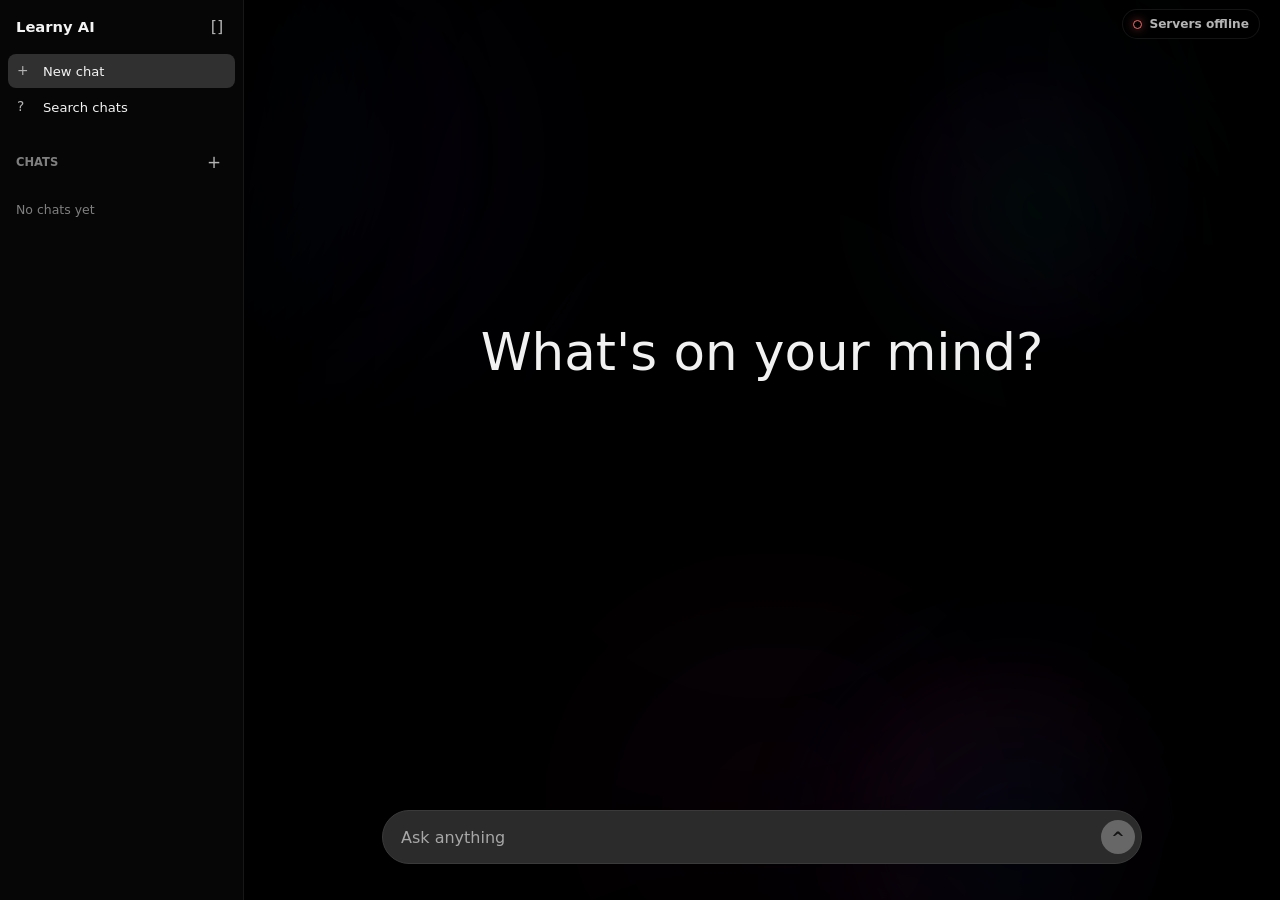
==== web/index.html @ 155fb239 "Add initial implementation of Learny AI web app with Python backend and animated frontend - Created " ====
<!doctype html>
<html lang="en">
  <head>
    <meta charset="utf-8">
    <meta name="viewport" content="width=device-width, initial-scale=1">
    <title>Learny AI</title>
    <link rel="stylesheet" href="./styles.css">
  </head>
  <body>
    <div class="app-shell">
      <aside class="sidebar" aria-label="Learny navigation">
        <header class="sidebar-header">
          <strong>Learny AI</strong>
          <button class="sidebar-toggle" type="button" title="Collapse sidebar">
            <span aria-hidden="true">[]</span>
            <span class="sr-only">Collapse sidebar</span>
          </button>
        </header>

        <nav class="sidebar-nav" aria-label="Main navigation">
          <button class="nav-item active" id="newChatButton" type="button">
            <span class="nav-icon" aria-hidden="true">+</span>
            <span>New chat</span>
          </button>
          <button class="nav-item" type="button">
            <span class="nav-icon" aria-hidden="true">?</span>
            <span>Search chats</span>
          </button>
        </nav>

        <section class="chats-panel" aria-label="Saved chats">
          <div class="panel-heading">
            <p>CHATS</p>
            <button class="add-chat-button" id="addChatButton" type="button" title="New chat">
              <span aria-hidden="true">+</span>
              <span class="sr-only">New chat</span>
            </button>
          </div>
          <div class="chat-list" id="chatList"></div>
        </section>

      </aside>

      <main class="main-area">
        <div class="scene-bg" aria-hidden="true">
          <div class="depth-stage">
            <span class="liquid-blob blob-a"></span>
            <span class="liquid-blob blob-b"></span>
            <span class="liquid-blob blob-c"></span>
            <span class="liquid-blob blob-d"></span>
            <span class="liquid-blob blob-e"></span>
          </div>
        </div>

        <header class="top-bar">
          <div class="connection-pill" id="connectionPill">
            <span></span>
            <strong>Checking server status...</strong>
          </div>
        </header>

        <section class="chat-panel" aria-label="Learny chat">
          <div class="chat-log" id="chatLog" aria-live="polite">
            <div class="empty-state" id="emptyState">
              <h1>What's on your mind?</h1>
            </div>
          </div>

          <div class="composer-zone">
            <form class="composer" id="chatForm">
              <input
                id="messageInput"
                name="message"
                type="text"
                autocomplete="off"
                placeholder="Ask anything"
                maxlength="1200"
                required
              >
              <button class="send-button" id="sendButton" type="submit" title="Send message">
                <span aria-hidden="true">^</span>
                <span class="sr-only">Send message</span>
              </button>
            </form>

          </div>
        </section>
      </main>
    </div>

    <template id="messageTemplate">
      <article class="message">
        <div class="message-meta">
          <span class="speaker"></span>
          <span class="source"></span>
        </div>
        <p class="bubble"></p>
      </article>
    </template>

    <script src="./app.js" defer></script>
  </body>
</html>
---- web/styles.css ----
:root {
  color-scheme: dark;
  --bg: #000;
  --sidebar: #060606;
  --sidebar-border: #171717;
  --hover: #1f1f1f;
  --active: #303030;
  --composer: #2b2b2b;
  --composer-border: #3a3a3a;
  --text: #f4f4f4;
  --muted: #b4b4b4;
  --subtle: #7f7f7f;
  --line: #242424;
  --user-bubble: #303030;
  --error: #ff6b6b;
  --ready: #d8d8d8;
  --radius: 8px;
  font-family:
    Inter, ui-sans-serif, system-ui, -apple-system, BlinkMacSystemFont, "Segoe UI",
    sans-serif;
}

* {
  box-sizing: border-box;
}

html,
body {
  width: 100%;
  height: 100%;
  min-height: 0;
}

body {
  margin: 0;
  color: var(--text);
  background: var(--bg);
  overflow: hidden;
}

button,
input {
  font: inherit;
}

button {
  border: 0;
  color: inherit;
  cursor: pointer;
}

button:focus-visible,
input:focus-visible {
  outline: 2px solid #d8d8d8;
  outline-offset: 2px;
}

.sr-only {
  position: absolute;
  width: 1px;
  height: 1px;
  padding: 0;
  margin: -1px;
  overflow: hidden;
  clip: rect(0, 0, 0, 0);
  white-space: nowrap;
  border: 0;
}

.app-shell {
  display: grid;
  grid-template-columns: 244px minmax(0, 1fr);
  width: 100vw;
  height: 100vh;
  height: 100dvh;
  max-height: 100vh;
  max-height: 100dvh;
  min-width: 0;
  min-height: 0;
  overflow: hidden;
  background: var(--bg);
}

.sidebar {
  display: grid;
  grid-template-rows: auto auto minmax(0, 1fr);
  gap: 10px;
  min-width: 0;
  min-height: 0;
  padding: 10px 8px;
  border-right: 1px solid var(--sidebar-border);
  background: var(--sidebar);
}

.sidebar-header {
  display: flex;
  align-items: center;
  justify-content: space-between;
  min-height: 34px;
  padding: 0 4px 2px 8px;
}

.sidebar-header strong {
  font-size: 0.92rem;
  font-weight: 700;
}

.sidebar-toggle,
.add-chat-button,
.send-button {
  display: inline-grid;
  place-items: center;
}

.sidebar-toggle {
  width: 28px;
  height: 28px;
  border-radius: 6px;
  color: var(--muted);
  background: transparent;
}

.sidebar-toggle:hover,
.add-chat-button:hover {
  background: var(--hover);
}

.sidebar-nav {
  display: grid;
  gap: 2px;
}

.nav-item {
  display: grid;
  grid-template-columns: 22px minmax(0, 1fr);
  align-items: center;
  gap: 4px;
  min-height: 34px;
  padding: 0 9px;
  border-radius: var(--radius);
  background: transparent;
  color: var(--text);
  text-align: left;
  transition: background 120ms ease;
}

.nav-item:hover {
  background: var(--hover);
}

.nav-item.active {
  background: var(--active);
}

.nav-icon {
  color: var(--muted);
  font-size: 0.86rem;
  line-height: 1;
}

.nav-item span:last-child {
  overflow: hidden;
  font-size: 0.82rem;
  text-overflow: ellipsis;
  white-space: nowrap;
}

.chats-panel {
  display: grid;
  grid-template-rows: auto minmax(0, 1fr);
  min-height: 0;
  margin-top: 8px;
}

.panel-heading {
  display: flex;
  align-items: center;
  justify-content: space-between;
  gap: 8px;
  padding: 7px 8px;
}

.panel-heading p {
  margin: 0;
  color: var(--subtle);
  font-size: 0.72rem;
  font-weight: 650;
  text-transform: uppercase;
}

.add-chat-button {
  width: 26px;
  height: 26px;
  border-radius: 6px;
  background: transparent;
  color: var(--muted);
  font-size: 1.05rem;
  line-height: 1;
}

.chat-list {
  display: grid;
  align-content: start;
  gap: 2px;
  min-height: 0;
  overflow: auto;
  padding-right: 2px;
}

.chat-item {
  position: relative;
  display: grid;
  grid-template-columns: minmax(0, 1fr) 28px;
  align-items: center;
  gap: 4px;
  min-height: 36px;
  padding: 3px 4px 3px 8px;
  border-radius: var(--radius);
  color: var(--muted);
}

.chat-item:hover,
.chat-item.active {
  background: #121212;
}

.chat-open-button {
  display: grid;
  gap: 2px;
  min-width: 0;
  padding: 0;
  border-radius: 6px;
  background: transparent;
  color: inherit;
  text-align: left;
}

.chat-title {
  overflow: hidden;
  color: #e7e7e7;
  font-size: 0.79rem;
  font-weight: 550;
  text-overflow: ellipsis;
  white-space: nowrap;
}

.chat-meta {
  overflow: hidden;
  color: var(--subtle);
  font-size: 0.72rem;
  text-overflow: ellipsis;
  white-space: nowrap;
}

.delete-chat-button {
  display: grid;
  place-items: center;
  width: 26px;
  height: 26px;
  border-radius: 6px;
  background: transparent;
  color: var(--subtle);
  opacity: 0;
  transform: translateX(4px);
  transition: opacity 140ms ease, transform 140ms ease, background 140ms ease, color 140ms ease;
}

.chat-item:hover .delete-chat-button,
.delete-chat-button:focus-visible {
  opacity: 1;
  transform: translateX(0);
}

.delete-chat-button:hover {
  background: rgba(255, 107, 107, 0.12);
  color: #ff8f8f;
}

.empty-chat-list {
  padding: 8px;
  color: var(--subtle);
  font-size: 0.78rem;
}

.main-area {
  position: relative;
  display: grid;
  grid-template-rows: 48px minmax(0, 1fr);
  min-width: 0;
  min-height: 0;
  height: 100%;
  overflow: hidden;
  background: #000;
  isolation: isolate;
}

.scene-bg {
  position: absolute;
  inset: 0;
  z-index: 0;
  overflow: hidden;
  pointer-events: none;
  background: #000;
  perspective: 1100px;
  transform-style: preserve-3d;
  contain: paint;
}

.scene-bg::before {
  content: "";
  position: absolute;
  inset: -18%;
  background:
    radial-gradient(circle at 18% 26%, rgba(40, 12, 82, 0.26), transparent 24%),
    radial-gradient(circle at 84% 18%, rgba(9, 55, 78, 0.22), transparent 27%),
    radial-gradient(circle at 51% 79%, rgba(72, 20, 54, 0.2), transparent 28%);
  filter: blur(18px) saturate(1.25);
  opacity: 0.58;
  transform: translate3d(0, 0, 0);
  animation: ambientDrift 34s ease-in-out infinite;
  will-change: transform;
}

.scene-bg::after {
  content: "";
  position: absolute;
  inset: 0;
  background:
    radial-gradient(circle at 50% 50%, transparent 0 36%, rgba(0, 0, 0, 0.34) 65%, rgba(0, 0, 0, 0.88) 100%),
    linear-gradient(90deg, rgba(0, 0, 0, 0.78), transparent 22%, transparent 78%, rgba(0, 0, 0, 0.78));
  z-index: 4;
}

.top-bar,
.chat-panel {
  position: relative;
  z-index: 2;
}

.depth-stage {
  position: absolute;
  inset: -24%;
  z-index: 1;
  transform-style: preserve-3d;
  animation: stageRoll 46s ease-in-out infinite;
  will-change: transform;
}

.liquid-blob {
  position: absolute;
  display: block;
  width: var(--size);
  height: var(--size);
  border-radius: 50%;
  background:
    radial-gradient(circle at 31% 24%, rgba(255, 255, 255, 0.12), transparent 0 10%, transparent 24%),
    radial-gradient(circle at 68% 72%, rgba(0, 0, 0, 0.5), transparent 0 26%),
    radial-gradient(circle at 50% 50%, var(--hot), var(--mid) 42%, var(--cold) 72%, rgba(0, 0, 0, 0) 76%);
  filter: blur(var(--blur)) saturate(1.22);
  opacity: var(--opacity);
  box-shadow:
    inset -28px -34px 64px rgba(0, 0, 0, 0.72),
    inset 20px 20px 52px rgba(255, 255, 255, 0.025),
    0 0 68px var(--glow);
  transform-style: preserve-3d;
  animation: var(--move) var(--duration) ease-in-out infinite;
  animation-delay: var(--delay);
  backface-visibility: hidden;
  contain: paint;
  will-change: transform;
}

.liquid-blob::before,
.liquid-blob::after {
  content: "";
  position: absolute;
  border-radius: 50%;
  pointer-events: none;
}

.liquid-blob::before {
  inset: 9%;
  background:
    radial-gradient(circle at 28% 23%, rgba(255, 255, 255, 0.1), transparent 0 14%, transparent 30%),
    radial-gradient(circle at 70% 66%, rgba(0, 0, 0, 0.38), transparent 0 32%),
    linear-gradient(145deg, rgba(255, 255, 255, 0.04), rgba(0, 0, 0, 0.58));
  filter: blur(8px);
  opacity: 0.52;
  transform: translate3d(0, 0, 60px);
}

.liquid-blob::after {
  inset: -12%;
  background: radial-gradient(circle, var(--glow), transparent 67%);
  filter: blur(28px);
  opacity: 0.34;
  transform: translateZ(-90px);
}

.blob-a {
  --size: clamp(420px, 45vw, 850px);
  --blur: 12px;
  --hot: rgba(58, 16, 96, 0.78);
  --mid: rgba(14, 65, 84, 0.58);
  --cold: rgba(5, 5, 22, 0.08);
  --glow: rgba(56, 22, 100, 0.44);
  --opacity: 0.42;
  --duration: 44s;
  --delay: -3s;
  --move: blobTravelA;
  left: -9%;
  top: 5%;
}

.blob-b {
  --size: clamp(520px, 54vw, 1040px);
  --blur: 18px;
  --hot: rgba(8, 78, 86, 0.64);
  --mid: rgba(66, 13, 78, 0.48);
  --cold: rgba(0, 0, 0, 0.05);
  --glow: rgba(12, 74, 86, 0.38);
  --opacity: 0.36;
  --duration: 52s;
  --delay: -9s;
  --move: blobTravelB;
  right: -22%;
  top: -15%;
}

.blob-c {
  --size: clamp(360px, 39vw, 720px);
  --blur: 14px;
  --hot: rgba(78, 20, 36, 0.62);
  --mid: rgba(18, 22, 83, 0.48);
  --cold: rgba(0, 0, 0, 0.06);
  --glow: rgba(98, 18, 48, 0.34);
  --opacity: 0.34;
  --duration: 48s;
  --delay: -15s;
  --move: blobTravelC;
  left: 31%;
  bottom: -24%;
}

.blob-d {
  --size: clamp(300px, 34vw, 620px);
  --blur: 16px;
  --hot: rgba(29, 50, 122, 0.62);
  --mid: rgba(83, 25, 76, 0.44);
  --cold: rgba(0, 0, 0, 0.05);
  --glow: rgba(24, 54, 130, 0.34);
  --opacity: 0.32;
  --duration: 58s;
  --delay: -22s;
  --move: blobTravelD;
  right: 19%;
  bottom: 4%;
}

.blob-e {
  --size: clamp(240px, 27vw, 520px);
  --blur: 20px;
  --hot: rgba(22, 86, 63, 0.44);
  --mid: rgba(57, 20, 88, 0.42);
  --cold: rgba(0, 0, 0, 0.04);
  --glow: rgba(24, 86, 70, 0.27);
  --opacity: 0.28;
  --duration: 42s;
  --delay: -6s;
  --move: blobTravelE;
  left: 57%;
  top: 19%;
}

.liquid-sheen {
  position: absolute;
  inset: -8%;
  z-index: 3;
  background:
    conic-gradient(from 0deg at 50% 50%, transparent, rgba(255, 255, 255, 0.06), transparent, rgba(64, 24, 96, 0.14), transparent),
    radial-gradient(circle at 50% 50%, transparent 0 36%, rgba(255, 255, 255, 0.03) 43%, transparent 57%);
  filter: blur(12px);
  opacity: 0.18;
  transform-style: preserve-3d;
  animation: sheenOrbit 64s linear infinite;
  will-change: transform;
}

.depth-grid {
  position: absolute;
  inset: -20%;
  z-index: 2;
  background:
    radial-gradient(circle at center, transparent 0 24%, rgba(255, 255, 255, 0.026) 25%, transparent 26%),
    repeating-conic-gradient(from 45deg, rgba(255, 255, 255, 0.018) 0 3deg, transparent 3deg 18deg);
  opacity: 0.12;
  filter: blur(0.5px);
  transform: rotateX(66deg) translateY(20%) translateZ(-320px) scale(1.42);
  transform-origin: center;
  animation: depthTunnel 54s linear infinite;
  will-change: transform;
}

.top-bar {
  display: flex;
  align-items: center;
  justify-content: flex-end;
  padding: 0 20px;
}

.connection-pill {
  display: inline-flex;
  align-items: center;
  gap: 7px;
  min-height: 30px;
  padding: 0 10px;
  border: 1px solid rgba(255, 255, 255, 0.08);
  border-radius: 999px;
  color: var(--muted);
  background: rgba(0, 0, 0, 0.26);
  font-size: 0.76rem;
  backdrop-filter: blur(12px);
}

.connection-pill span {
  width: 9px;
  height: 9px;
  border: 1px solid #a8a8a8;
  border-top-color: transparent;
  border-radius: 50%;
  animation: spin 850ms linear infinite;
}

.connection-pill.checking span {
  border-color: #a8a8a8;
  border-top-color: transparent;
}

.connection-pill.online span {
  border-color: #7edc89;
  background: #7edc89;
  box-shadow: 0 0 12px rgba(126, 220, 137, 0.5);
  animation: none;
}

.connection-pill.offline span {
  border-color: var(--error);
  background: transparent;
  box-shadow: 0 0 10px rgba(255, 107, 107, 0.42);
  animation: none;
}

.connection-pill strong {
  font-weight: 550;
}

.chat-panel {
  position: relative;
  display: grid;
  grid-template-rows: minmax(0, 1fr) auto;
  min-height: 0;
  height: 100%;
  overflow: hidden;
}

.chat-log {
  position: relative;
  display: flex;
  flex-direction: column;
  gap: 20px;
  width: min(820px, calc(100vw - 320px));
  min-height: 0;
  max-height: 100%;
  margin: 0 auto;
  padding: 42px 0 26px;
  padding-bottom: 22px;
  overflow-y: auto;
  overflow-x: hidden;
  overscroll-behavior: contain;
  scroll-behavior: smooth;
}

.empty-state {
  position: absolute;
  left: 50%;
  top: 40%;
  display: grid;
  width: min(680px, 100%);
  transform: translate(-50%, -50%);
  place-items: center;
  pointer-events: none;
  transition: opacity 160ms ease;
}

.empty-state.hidden {
  opacity: 0;
}

.empty-state h1 {
  margin: 0;
  color: #f1f1f1;
  font-size: 3.22rem;
  font-weight: 500;
  line-height: 1.2;
}

.message {
  display: grid;
  gap: 6px;
  width: 100%;
  animation: messageIn 160ms ease both;
}

.message-meta {
  display: flex;
  align-items: center;
  gap: 7px;
  min-height: 16px;
  color: var(--subtle);
  font-size: 0.68rem;
}

.source {
  color: var(--subtle);
}

.message.user .message-meta {
  justify-content: flex-end;
  padding-right: 4px;
}

.message.learny .message-meta {
  padding-left: 4px;
}

.bubble {
  max-width: min(680px, 76%);
  margin: 0;
  color: #f4f4f4;
  font-size: 0.95rem;
  line-height: 1.55;
  overflow-wrap: anywhere;
}

.message.user .bubble {
  justify-self: end;
  padding: 10px 14px;
  border-radius: 18px;
  background: var(--user-bubble);
}

.message.learny .bubble {
  justify-self: start;
  padding: 4px;
}

.message.typing .bubble {
  display: inline-flex;
  gap: 5px;
  align-items: center;
  min-height: 28px;
}

.typing-dot {
  width: 6px;
  height: 6px;
  border-radius: 50%;
  background: var(--ready);
  animation: typingDot 900ms ease-in-out infinite;
}

.typing-dot:nth-child(2) {
  animation-delay: 140ms;
}

.typing-dot:nth-child(3) {
  animation-delay: 280ms;
}

.composer-zone {
  width: min(760px, calc(100vw - 332px));
  margin: 0 auto 36px;
  flex: 0 0 auto;
}

.composer {
  display: grid;
  grid-template-columns: minmax(0, 1fr) 34px;
  align-items: center;
  gap: 6px;
  min-height: 54px;
  padding: 6px 6px 6px 16px;
  border: 1px solid var(--composer-border);
  border-radius: 28px;
  background: var(--composer);
  box-shadow: 0 10px 30px rgba(0, 0, 0, 0.28);
}

.send-button {
  width: 34px;
  height: 34px;
  border-radius: 50%;
  color: var(--text);
  font-size: 1rem;
}

.composer input {
  min-width: 0;
  height: 38px;
  border: 0;
  background: transparent;
  color: var(--text);
  outline: none;
}

.composer input::placeholder {
  color: #a7a7a7;
}

.send-button {
  background: #676767;
  color: #141414;
  font-weight: 850;
  transition: background 120ms ease, transform 120ms ease;
}

.send-button:hover {
  background: #f4f4f4;
}

.send-button:active {
  transform: scale(0.96);
}

.send-button:disabled {
  cursor: not-allowed;
  opacity: 0.55;
}

@keyframes spin {
  to {
    transform: rotate(1turn);
  }
}

@keyframes typingDot {
  0%,
  100% {
    transform: translateY(0);
    opacity: 0.4;
  }
  50% {
    transform: translateY(-5px);
    opacity: 1;
  }
}

@keyframes messageIn {
  from {
    opacity: 0;
    transform: translateY(6px);
  }
  to {
    opacity: 1;
    transform: translateY(0);
  }
}

@keyframes ambientDrift {
  0%,
  100% {
    transform: translate3d(-1.5%, -1%, 0) scale(1);
  }
  50% {
    transform: translate3d(1.5%, 1%, 0) scale(1.04);
  }
}

@keyframes stageRoll {
  0%,
  100% {
    transform: rotateX(0deg) rotateY(0deg) rotateZ(0deg) translateZ(0);
  }
  35% {
    transform: rotateX(3deg) rotateY(-5deg) rotateZ(1deg) translateZ(40px);
  }
  70% {
    transform: rotateX(-4deg) rotateY(5deg) rotateZ(-1deg) translateZ(-50px);
  }
}

@keyframes blobTravelA {
  0%,
  100% {
    transform: translate3d(-4%, 1%, -120px) rotateX(8deg) rotateY(-14deg) scale(0.96);
  }
  50% {
    transform: translate3d(34%, 18%, 120px) rotateX(-10deg) rotateY(16deg) scale(1.08);
  }
}

@keyframes blobTravelB {
  0%,
  100% {
    transform: translate3d(8%, -7%, -140px) rotateX(-8deg) rotateY(12deg) scale(1.04);
  }
  45% {
    transform: translate3d(-31%, 24%, 140px) rotateX(11deg) rotateY(-16deg) scale(0.9);
  }
}

@keyframes blobTravelC {
  0%,
  100% {
    transform: translate3d(-11%, 12%, 120px) rotateX(12deg) rotateY(-8deg) scale(1);
  }
  55% {
    transform: translate3d(18%, -27%, -110px) rotateX(-10deg) rotateY(17deg) scale(1.12);
  }
}

@keyframes blobTravelD {
  0%,
  100% {
    transform: translate3d(14%, 8%, -80px) rotateX(-10deg) rotateY(-10deg) scale(0.92);
  }
  50% {
    transform: translate3d(-36%, -18%, 130px) rotateX(12deg) rotateY(14deg) scale(1.08);
  }
}

@keyframes blobTravelE {
  0%,
  100% {
    transform: translate3d(9%, 6%, 150px) rotateX(13deg) rotateY(-15deg) scale(0.82);
  }
  50% {
    transform: translate3d(-26%, 26%, -80px) rotateX(-12deg) rotateY(13deg) scale(1.08);
  }
}

@keyframes sheenOrbit {
  to {
    transform: rotate(1turn) rotateX(28deg) scale(1.15);
  }
}

@keyframes depthTunnel {
  0% {
    transform: rotateX(66deg) translateY(20%) translateZ(-320px) scale(1.42) rotateZ(0deg);
    opacity: 0.16;
  }
  50% {
    transform: rotateX(68deg) translateY(18%) translateZ(-260px) scale(1.48) rotateZ(8deg);
    opacity: 0.14;
  }
  100% {
    transform: rotateX(66deg) translateY(20%) translateZ(-320px) scale(1.42) rotateZ(16deg);
    opacity: 0.12;
  }
}

@media (max-width: 860px) {
  .app-shell {
    grid-template-columns: 1fr;
  }

  .sidebar {
    display: none;
  }

  .chat-log,
  .composer-zone {
    width: min(760px, calc(100vw - 28px));
  }

  .top-bar {
    padding: 0 14px;
  }
}

@media (max-width: 560px) {
  .main-area {
    grid-template-rows: 42px minmax(0, 1fr);
  }

  .empty-state {
    top: 36%;
  }

  .composer-zone {
    margin-bottom: 16px;
  }

  .composer {
    grid-template-columns: minmax(0, 1fr) 32px;
  }

  .bubble {
    max-width: 88%;
  }
}

@media (prefers-reduced-motion: reduce) {
  *,
  *::before,
  *::after {
    animation-duration: 1ms !important;
    animation-iteration-count: 1 !important;
    scroll-behavior: auto !important;
    transition-duration: 1ms !important;
  }
}
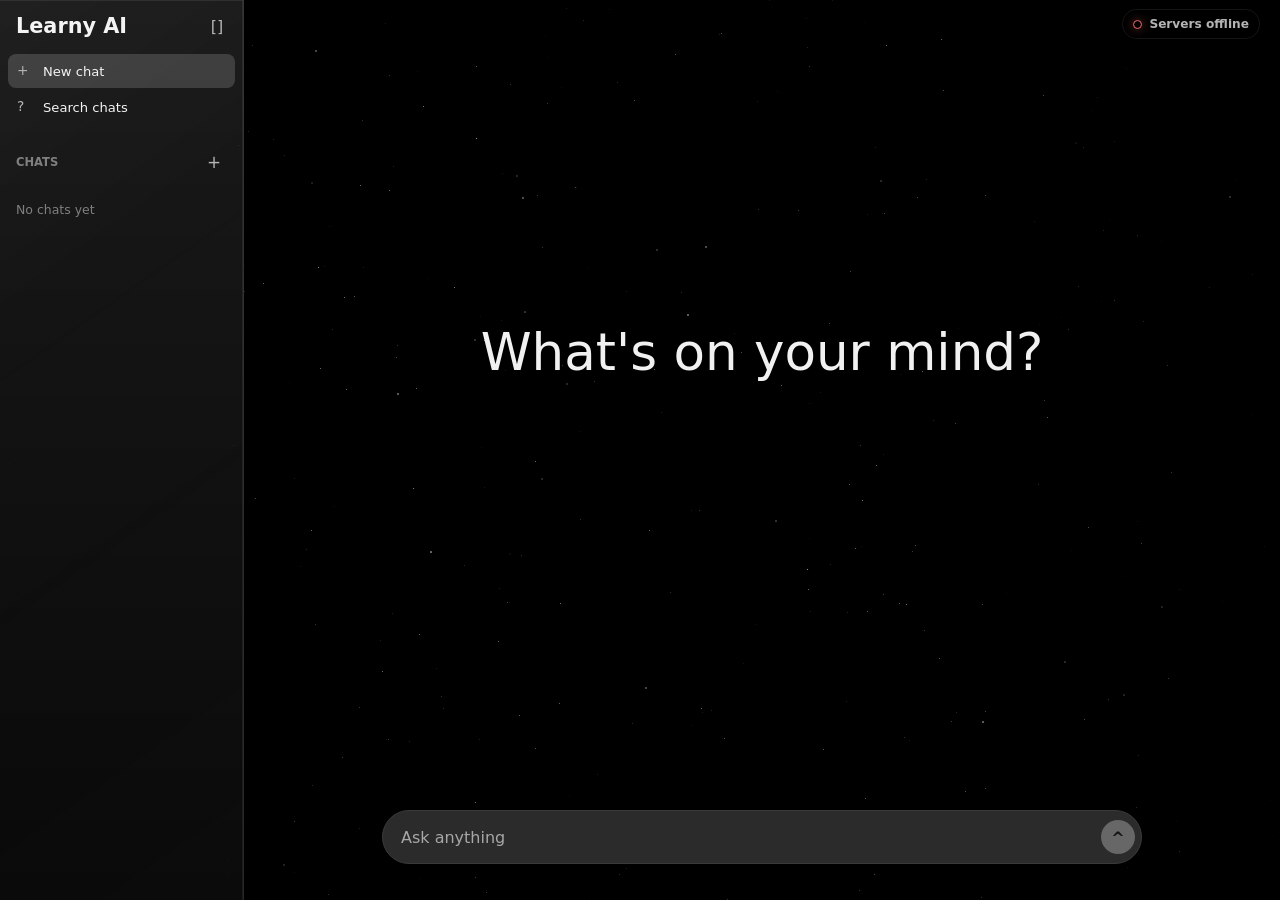
==== commit f907b59b: "Add star field animation to enhance visual effects in the web app" ====
--- a/web/index.html
+++ b/web/index.html
@@ -4,10 +4,12 @@
     <meta charset="utf-8">
     <meta name="viewport" content="width=device-width, initial-scale=1">
     <title>Learny AI</title>
-    <link rel="stylesheet" href="./styles.css">
+    <link rel="stylesheet" href="./styles.css?v=stars">
   </head>
   <body>
     <div class="app-shell">
+      <div class="star-field" id="starField" aria-hidden="true"></div>
+
       <aside class="sidebar" aria-label="Learny navigation">
         <header class="sidebar-header">
           <strong>Learny AI</strong>
@@ -42,16 +44,6 @@
       </aside>
 
       <main class="main-area">
-        <div class="scene-bg" aria-hidden="true">
-          <div class="depth-stage">
-            <span class="liquid-blob blob-a"></span>
-            <span class="liquid-blob blob-b"></span>
-            <span class="liquid-blob blob-c"></span>
-            <span class="liquid-blob blob-d"></span>
-            <span class="liquid-blob blob-e"></span>
-          </div>
-        </div>
-
         <header class="top-bar">
           <div class="connection-pill" id="connectionPill">
             <span></span>
@@ -98,6 +90,6 @@
       </article>
     </template>
 
-    <script src="./app.js" defer></script>
+    <script src="./app.js?v=stars" defer></script>
   </body>
 </html>
--- a/web/styles.css
+++ b/web/styles.css
@@ -1,10 +1,10 @@
 :root {
   color-scheme: dark;
   --bg: #000;
-  --sidebar: #060606;
-  --sidebar-border: #171717;
-  --hover: #1f1f1f;
-  --active: #303030;
+  --sidebar: rgba(8, 8, 12, 0.38);
+  --sidebar-border: rgba(255, 255, 255, 0.12);
+  --hover: rgba(255, 255, 255, 0.1);
+  --active: rgba(255, 255, 255, 0.16);
   --composer: #2b2b2b;
   --composer-border: #3a3a3a;
   --text: #f4f4f4;
@@ -12,6 +12,7 @@
   --subtle: #7f7f7f;
   --line: #242424;
   --user-bubble: #303030;
+  --learny-bubble: rgba(20, 20, 22, 0.86);
   --error: #ff6b6b;
   --ready: #d8d8d8;
   --radius: 8px;
@@ -68,6 +69,7 @@
 }
 
 .app-shell {
+  position: relative;
   display: grid;
   grid-template-columns: 244px minmax(0, 1fr);
   width: 100vw;
@@ -79,9 +81,47 @@
   min-height: 0;
   overflow: hidden;
   background: var(--bg);
+  isolation: isolate;
+}
+
+.star-field {
+  position: absolute;
+  inset: 0;
+  z-index: 0;
+  overflow: hidden;
+  background: #000;
+  pointer-events: none;
+  contain: paint;
+}
+
+.star-field::after {
+  content: "";
+  position: absolute;
+  inset: 0;
+  background:
+    radial-gradient(circle at 50% 45%, transparent 0 42%, rgba(0, 0, 0, 0.42) 78%, rgba(0, 0, 0, 0.82) 100%),
+    linear-gradient(90deg, rgba(0, 0, 0, 0.44), transparent 18%, transparent 82%, rgba(0, 0, 0, 0.44));
+}
+
+.star {
+  position: absolute;
+  left: var(--x);
+  top: var(--y);
+  width: var(--size);
+  height: var(--size);
+  border-radius: 50%;
+  background: rgba(255, 255, 255, var(--opacity));
+  box-shadow: 0 0 var(--glow) rgba(210, 224, 255, var(--glow-opacity));
+  opacity: var(--opacity);
+  transform: translate3d(0, 0, 0);
+  animation: starDrift var(--duration) linear var(--delay) infinite alternate;
+  backface-visibility: hidden;
+  will-change: transform;
 }
 
 .sidebar {
+  position: relative;
+  z-index: 2;
   display: grid;
   grid-template-rows: auto auto minmax(0, 1fr);
   gap: 10px;
@@ -89,7 +129,36 @@
   min-height: 0;
   padding: 10px 8px;
   border-right: 1px solid var(--sidebar-border);
-  background: var(--sidebar);
+  background:
+    linear-gradient(180deg, rgba(255, 255, 255, 0.09), rgba(255, 255, 255, 0.025)),
+    var(--sidebar);
+  box-shadow:
+    inset -1px 0 rgba(255, 255, 255, 0.07),
+    inset 0 1px rgba(255, 255, 255, 0.08),
+    18px 0 60px rgba(0, 0, 0, 0.38);
+  overflow: hidden;
+  backdrop-filter: blur(34px) saturate(1.45);
+  -webkit-backdrop-filter: blur(34px) saturate(1.45);
+}
+
+.sidebar::before {
+  content: "";
+  position: absolute;
+  inset: -40% -26%;
+  z-index: 0;
+  background:
+    radial-gradient(circle at 18% 16%, rgba(255, 255, 255, 0.12), transparent 0 18%, transparent 36%),
+    radial-gradient(circle at 82% 72%, rgba(255, 255, 255, 0.055), transparent 0 38%),
+    linear-gradient(145deg, rgba(255, 255, 255, 0.085), transparent 45%, rgba(255, 255, 255, 0.035));
+  filter: blur(22px);
+  opacity: 0.64;
+  pointer-events: none;
+  transform: translate3d(0, 0, 0);
+}
+
+.sidebar > * {
+  position: relative;
+  z-index: 1;
 }
 
 .sidebar-header {
@@ -101,7 +170,7 @@
 }
 
 .sidebar-header strong {
-  font-size: 0.92rem;
+  font-size: 1.3rem;
   font-weight: 700;
 }
 
@@ -221,7 +290,7 @@
 
 .chat-item:hover,
 .chat-item.active {
-  background: #121212;
+  background: rgba(255, 255, 255, 0.09);
 }
 
 .chat-open-button {
@@ -284,221 +353,21 @@
 
 .main-area {
   position: relative;
+  z-index: 1;
   display: grid;
   grid-template-rows: 48px minmax(0, 1fr);
   min-width: 0;
   min-height: 0;
   height: 100%;
   overflow: hidden;
-  background: #000;
+  background: transparent;
   isolation: isolate;
-}
-
-.scene-bg {
-  position: absolute;
-  inset: 0;
-  z-index: 0;
-  overflow: hidden;
-  pointer-events: none;
-  background: #000;
-  perspective: 1100px;
-  transform-style: preserve-3d;
-  contain: paint;
-}
-
-.scene-bg::before {
-  content: "";
-  position: absolute;
-  inset: -18%;
-  background:
-    radial-gradient(circle at 18% 26%, rgba(40, 12, 82, 0.26), transparent 24%),
-    radial-gradient(circle at 84% 18%, rgba(9, 55, 78, 0.22), transparent 27%),
-    radial-gradient(circle at 51% 79%, rgba(72, 20, 54, 0.2), transparent 28%);
-  filter: blur(18px) saturate(1.25);
-  opacity: 0.58;
-  transform: translate3d(0, 0, 0);
-  animation: ambientDrift 34s ease-in-out infinite;
-  will-change: transform;
-}
-
-.scene-bg::after {
-  content: "";
-  position: absolute;
-  inset: 0;
-  background:
-    radial-gradient(circle at 50% 50%, transparent 0 36%, rgba(0, 0, 0, 0.34) 65%, rgba(0, 0, 0, 0.88) 100%),
-    linear-gradient(90deg, rgba(0, 0, 0, 0.78), transparent 22%, transparent 78%, rgba(0, 0, 0, 0.78));
-  z-index: 4;
 }
 
 .top-bar,
 .chat-panel {
   position: relative;
   z-index: 2;
-}
-
-.depth-stage {
-  position: absolute;
-  inset: -24%;
-  z-index: 1;
-  transform-style: preserve-3d;
-  animation: stageRoll 46s ease-in-out infinite;
-  will-change: transform;
-}
-
-.liquid-blob {
-  position: absolute;
-  display: block;
-  width: var(--size);
-  height: var(--size);
-  border-radius: 50%;
-  background:
-    radial-gradient(circle at 31% 24%, rgba(255, 255, 255, 0.12), transparent 0 10%, transparent 24%),
-    radial-gradient(circle at 68% 72%, rgba(0, 0, 0, 0.5), transparent 0 26%),
-    radial-gradient(circle at 50% 50%, var(--hot), var(--mid) 42%, var(--cold) 72%, rgba(0, 0, 0, 0) 76%);
-  filter: blur(var(--blur)) saturate(1.22);
-  opacity: var(--opacity);
-  box-shadow:
-    inset -28px -34px 64px rgba(0, 0, 0, 0.72),
-    inset 20px 20px 52px rgba(255, 255, 255, 0.025),
-    0 0 68px var(--glow);
-  transform-style: preserve-3d;
-  animation: var(--move) var(--duration) ease-in-out infinite;
-  animation-delay: var(--delay);
-  backface-visibility: hidden;
-  contain: paint;
-  will-change: transform;
-}
-
-.liquid-blob::before,
-.liquid-blob::after {
-  content: "";
-  position: absolute;
-  border-radius: 50%;
-  pointer-events: none;
-}
-
-.liquid-blob::before {
-  inset: 9%;
-  background:
-    radial-gradient(circle at 28% 23%, rgba(255, 255, 255, 0.1), transparent 0 14%, transparent 30%),
-    radial-gradient(circle at 70% 66%, rgba(0, 0, 0, 0.38), transparent 0 32%),
-    linear-gradient(145deg, rgba(255, 255, 255, 0.04), rgba(0, 0, 0, 0.58));
-  filter: blur(8px);
-  opacity: 0.52;
-  transform: translate3d(0, 0, 60px);
-}
-
-.liquid-blob::after {
-  inset: -12%;
-  background: radial-gradient(circle, var(--glow), transparent 67%);
-  filter: blur(28px);
-  opacity: 0.34;
-  transform: translateZ(-90px);
-}
-
-.blob-a {
-  --size: clamp(420px, 45vw, 850px);
-  --blur: 12px;
-  --hot: rgba(58, 16, 96, 0.78);
-  --mid: rgba(14, 65, 84, 0.58);
-  --cold: rgba(5, 5, 22, 0.08);
-  --glow: rgba(56, 22, 100, 0.44);
-  --opacity: 0.42;
-  --duration: 44s;
-  --delay: -3s;
-  --move: blobTravelA;
-  left: -9%;
-  top: 5%;
-}
-
-.blob-b {
-  --size: clamp(520px, 54vw, 1040px);
-  --blur: 18px;
-  --hot: rgba(8, 78, 86, 0.64);
-  --mid: rgba(66, 13, 78, 0.48);
-  --cold: rgba(0, 0, 0, 0.05);
-  --glow: rgba(12, 74, 86, 0.38);
-  --opacity: 0.36;
-  --duration: 52s;
-  --delay: -9s;
-  --move: blobTravelB;
-  right: -22%;
-  top: -15%;
-}
-
-.blob-c {
-  --size: clamp(360px, 39vw, 720px);
-  --blur: 14px;
-  --hot: rgba(78, 20, 36, 0.62);
-  --mid: rgba(18, 22, 83, 0.48);
-  --cold: rgba(0, 0, 0, 0.06);
-  --glow: rgba(98, 18, 48, 0.34);
-  --opacity: 0.34;
-  --duration: 48s;
-  --delay: -15s;
-  --move: blobTravelC;
-  left: 31%;
-  bottom: -24%;
-}
-
-.blob-d {
-  --size: clamp(300px, 34vw, 620px);
-  --blur: 16px;
-  --hot: rgba(29, 50, 122, 0.62);
-  --mid: rgba(83, 25, 76, 0.44);
-  --cold: rgba(0, 0, 0, 0.05);
-  --glow: rgba(24, 54, 130, 0.34);
-  --opacity: 0.32;
-  --duration: 58s;
-  --delay: -22s;
-  --move: blobTravelD;
-  right: 19%;
-  bottom: 4%;
-}
-
-.blob-e {
-  --size: clamp(240px, 27vw, 520px);
-  --blur: 20px;
-  --hot: rgba(22, 86, 63, 0.44);
-  --mid: rgba(57, 20, 88, 0.42);
-  --cold: rgba(0, 0, 0, 0.04);
-  --glow: rgba(24, 86, 70, 0.27);
-  --opacity: 0.28;
-  --duration: 42s;
-  --delay: -6s;
-  --move: blobTravelE;
-  left: 57%;
-  top: 19%;
-}
-
-.liquid-sheen {
-  position: absolute;
-  inset: -8%;
-  z-index: 3;
-  background:
-    conic-gradient(from 0deg at 50% 50%, transparent, rgba(255, 255, 255, 0.06), transparent, rgba(64, 24, 96, 0.14), transparent),
-    radial-gradient(circle at 50% 50%, transparent 0 36%, rgba(255, 255, 255, 0.03) 43%, transparent 57%);
-  filter: blur(12px);
-  opacity: 0.18;
-  transform-style: preserve-3d;
-  animation: sheenOrbit 64s linear infinite;
-  will-change: transform;
-}
-
-.depth-grid {
-  position: absolute;
-  inset: -20%;
-  z-index: 2;
-  background:
-    radial-gradient(circle at center, transparent 0 24%, rgba(255, 255, 255, 0.026) 25%, transparent 26%),
-    repeating-conic-gradient(from 45deg, rgba(255, 255, 255, 0.018) 0 3deg, transparent 3deg 18deg);
-  opacity: 0.12;
-  filter: blur(0.5px);
-  transform: rotateX(66deg) translateY(20%) translateZ(-320px) scale(1.42);
-  transform-origin: center;
-  animation: depthTunnel 54s linear infinite;
-  will-change: transform;
 }
 
 .top-bar {
@@ -642,6 +511,11 @@
   overflow-wrap: anywhere;
 }
 
+.bubble-text,
+.thought-time {
+  display: block;
+}
+
 .message.user .bubble {
   justify-self: end;
   padding: 10px 14px;
@@ -651,7 +525,32 @@
 
 .message.learny .bubble {
   justify-self: start;
-  padding: 4px;
+  padding: 10px 14px;
+  border: 1px solid rgba(255, 255, 255, 0.08);
+  border-radius: 18px;
+  background: var(--learny-bubble);
+  box-shadow: 0 10px 28px rgba(0, 0, 0, 0.26);
+  backdrop-filter: blur(12px);
+}
+
+.message.learny .thought-time {
+  max-height: 0;
+  margin-top: 0;
+  color: var(--subtle);
+  font-size: 0.72rem;
+  line-height: 1.35;
+  opacity: 0;
+  overflow: hidden;
+  transform: translateY(-2px);
+  transition: opacity 160ms ease, transform 160ms ease, max-height 160ms ease, margin-top 160ms ease;
+}
+
+.message.learny .bubble:hover .thought-time,
+.message.learny .bubble:focus-within .thought-time {
+  max-height: 24px;
+  margin-top: 8px;
+  opacity: 1;
+  transform: translateY(0);
 }
 
 .message.typing .bubble {
@@ -766,97 +665,12 @@
   }
 }
 
-@keyframes ambientDrift {
-  0%,
+@keyframes starDrift {
+  from {
+    transform: translate3d(0, 0, 0);
+  }
   100% {
-    transform: translate3d(-1.5%, -1%, 0) scale(1);
-  }
-  50% {
-    transform: translate3d(1.5%, 1%, 0) scale(1.04);
-  }
-}
-
-@keyframes stageRoll {
-  0%,
-  100% {
-    transform: rotateX(0deg) rotateY(0deg) rotateZ(0deg) translateZ(0);
-  }
-  35% {
-    transform: rotateX(3deg) rotateY(-5deg) rotateZ(1deg) translateZ(40px);
-  }
-  70% {
-    transform: rotateX(-4deg) rotateY(5deg) rotateZ(-1deg) translateZ(-50px);
-  }
-}
-
-@keyframes blobTravelA {
-  0%,
-  100% {
-    transform: translate3d(-4%, 1%, -120px) rotateX(8deg) rotateY(-14deg) scale(0.96);
-  }
-  50% {
-    transform: translate3d(34%, 18%, 120px) rotateX(-10deg) rotateY(16deg) scale(1.08);
-  }
-}
-
-@keyframes blobTravelB {
-  0%,
-  100% {
-    transform: translate3d(8%, -7%, -140px) rotateX(-8deg) rotateY(12deg) scale(1.04);
-  }
-  45% {
-    transform: translate3d(-31%, 24%, 140px) rotateX(11deg) rotateY(-16deg) scale(0.9);
-  }
-}
-
-@keyframes blobTravelC {
-  0%,
-  100% {
-    transform: translate3d(-11%, 12%, 120px) rotateX(12deg) rotateY(-8deg) scale(1);
-  }
-  55% {
-    transform: translate3d(18%, -27%, -110px) rotateX(-10deg) rotateY(17deg) scale(1.12);
-  }
-}
-
-@keyframes blobTravelD {
-  0%,
-  100% {
-    transform: translate3d(14%, 8%, -80px) rotateX(-10deg) rotateY(-10deg) scale(0.92);
-  }
-  50% {
-    transform: translate3d(-36%, -18%, 130px) rotateX(12deg) rotateY(14deg) scale(1.08);
-  }
-}
-
-@keyframes blobTravelE {
-  0%,
-  100% {
-    transform: translate3d(9%, 6%, 150px) rotateX(13deg) rotateY(-15deg) scale(0.82);
-  }
-  50% {
-    transform: translate3d(-26%, 26%, -80px) rotateX(-12deg) rotateY(13deg) scale(1.08);
-  }
-}
-
-@keyframes sheenOrbit {
-  to {
-    transform: rotate(1turn) rotateX(28deg) scale(1.15);
-  }
-}
-
-@keyframes depthTunnel {
-  0% {
-    transform: rotateX(66deg) translateY(20%) translateZ(-320px) scale(1.42) rotateZ(0deg);
-    opacity: 0.16;
-  }
-  50% {
-    transform: rotateX(68deg) translateY(18%) translateZ(-260px) scale(1.48) rotateZ(8deg);
-    opacity: 0.14;
-  }
-  100% {
-    transform: rotateX(66deg) translateY(20%) translateZ(-320px) scale(1.42) rotateZ(16deg);
-    opacity: 0.12;
+    transform: translate3d(var(--travel-x), var(--travel-y), 0);
   }
 }
 
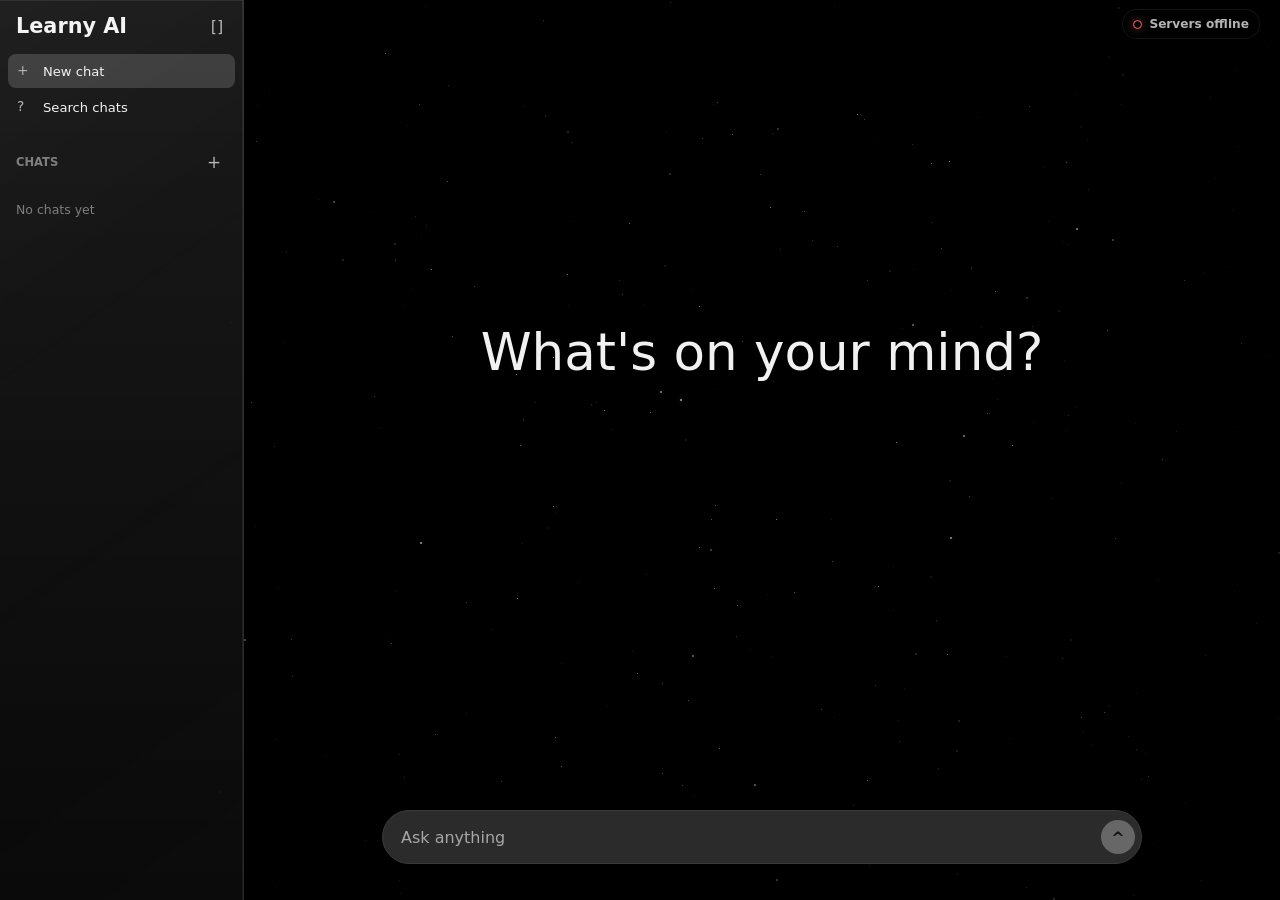
==== commit 0cb9ba96: "Enhance bot response handling by adding usability checks for generated answers; refactor message bui" ====
--- a/web/index.html
+++ b/web/index.html
@@ -4,7 +4,7 @@
     <meta charset="utf-8">
     <meta name="viewport" content="width=device-width, initial-scale=1">
     <title>Learny AI</title>
-    <link rel="stylesheet" href="./styles.css?v=stars">
+    <link rel="stylesheet" href="./styles.css?v=learnfix">
   </head>
   <body>
     <div class="app-shell">
@@ -90,6 +90,6 @@
       </article>
     </template>
 
-    <script src="./app.js?v=stars" defer></script>
+    <script src="./app.js?v=learnfix" defer></script>
   </body>
 </html>
--- a/web/styles.css
+++ b/web/styles.css
@@ -276,6 +276,19 @@
   padding-right: 2px;
 }
 
+.chat-list,
+.chat-log {
+  -ms-overflow-style: none;
+  scrollbar-width: none;
+}
+
+.chat-list::-webkit-scrollbar,
+.chat-log::-webkit-scrollbar {
+  width: 0;
+  height: 0;
+  display: none;
+}
+
 .chat-item {
   position: relative;
   display: grid;
@@ -490,7 +503,7 @@
 }
 
 .source {
-  color: var(--subtle);
+  display: none;
 }
 
 .message.user .message-meta {
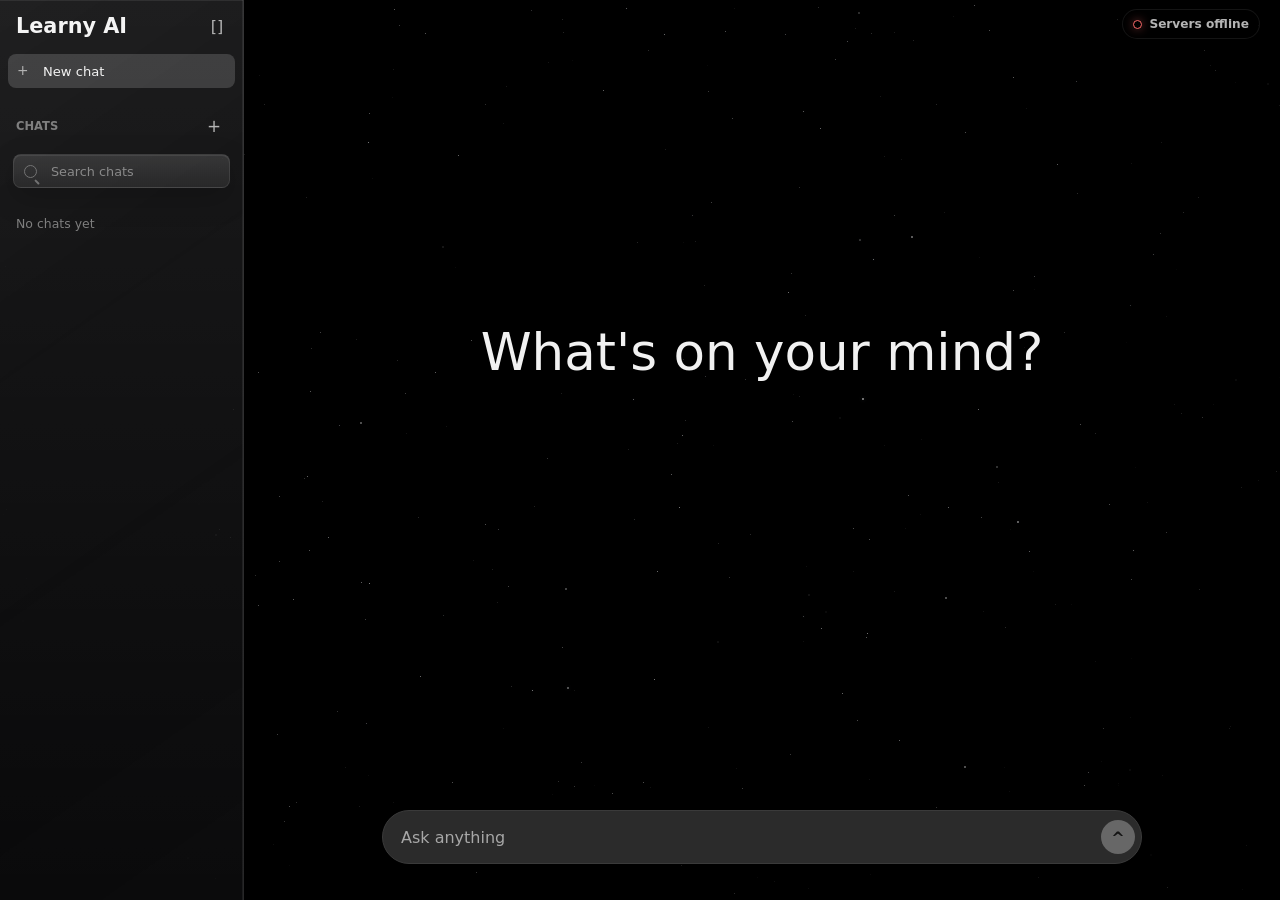
==== commit 1ff197fd: "Add chat search functionality with input handling and styling; enhance chat list rendering" ====
--- a/web/index.html
+++ b/web/index.html
@@ -24,10 +24,6 @@
             <span class="nav-icon" aria-hidden="true">+</span>
             <span>New chat</span>
           </button>
-          <button class="nav-item" type="button">
-            <span class="nav-icon" aria-hidden="true">?</span>
-            <span>Search chats</span>
-          </button>
         </nav>
 
         <section class="chats-panel" aria-label="Saved chats">
@@ -38,6 +34,16 @@
               <span class="sr-only">New chat</span>
             </button>
           </div>
+          <label class="chat-search" for="chatSearchInput">
+            <span class="chat-search-icon" aria-hidden="true"></span>
+            <input
+              id="chatSearchInput"
+              type="search"
+              autocomplete="off"
+              spellcheck="false"
+              placeholder="Search chats"
+            >
+          </label>
           <div class="chat-list" id="chatList"></div>
         </section>
 
--- a/web/styles.css
+++ b/web/styles.css
@@ -236,7 +236,8 @@
 
 .chats-panel {
   display: grid;
-  grid-template-rows: auto minmax(0, 1fr);
+  grid-template-rows: auto auto minmax(0, 1fr);
+  gap: 8px;
   min-height: 0;
   margin-top: 8px;
 }
@@ -265,6 +266,77 @@
   color: var(--muted);
   font-size: 1.05rem;
   line-height: 1;
+}
+
+.chat-search {
+  position: relative;
+  display: grid;
+  grid-template-columns: 18px minmax(0, 1fr);
+  align-items: center;
+  gap: 7px;
+  min-height: 34px;
+  margin: 0 5px;
+  padding: 0 10px;
+  border: 1px solid rgba(255, 255, 255, 0.09);
+  border-radius: 8px;
+  background:
+    linear-gradient(180deg, rgba(255, 255, 255, 0.105), rgba(255, 255, 255, 0.045)),
+    rgba(255, 255, 255, 0.035);
+  box-shadow:
+    inset 0 1px rgba(255, 255, 255, 0.08),
+    0 10px 30px rgba(0, 0, 0, 0.18);
+  transition: border-color 140ms ease, background 140ms ease, box-shadow 140ms ease;
+}
+
+.chat-search:focus-within {
+  border-color: rgba(255, 255, 255, 0.24);
+  background:
+    linear-gradient(180deg, rgba(255, 255, 255, 0.14), rgba(255, 255, 255, 0.06)),
+    rgba(255, 255, 255, 0.055);
+  box-shadow:
+    inset 0 1px rgba(255, 255, 255, 0.12),
+    0 0 0 1px rgba(255, 255, 255, 0.04),
+    0 12px 34px rgba(0, 0, 0, 0.22);
+}
+
+.chat-search-icon {
+  position: relative;
+  width: 13px;
+  height: 13px;
+  border: 1.7px solid var(--subtle);
+  border-radius: 50%;
+  opacity: 0.86;
+}
+
+.chat-search-icon::after {
+  content: "";
+  position: absolute;
+  right: -5px;
+  bottom: -4px;
+  width: 6px;
+  height: 1.7px;
+  border-radius: 999px;
+  background: var(--subtle);
+  transform: rotate(45deg);
+  transform-origin: left center;
+}
+
+.chat-search input {
+  min-width: 0;
+  height: 30px;
+  border: 0;
+  outline: 0;
+  background: transparent;
+  color: var(--text);
+  font-size: 0.8rem;
+}
+
+.chat-search input::placeholder {
+  color: rgba(180, 180, 180, 0.68);
+}
+
+.chat-search input::-webkit-search-cancel-button {
+  appearance: none;
 }
 
 .chat-list {
